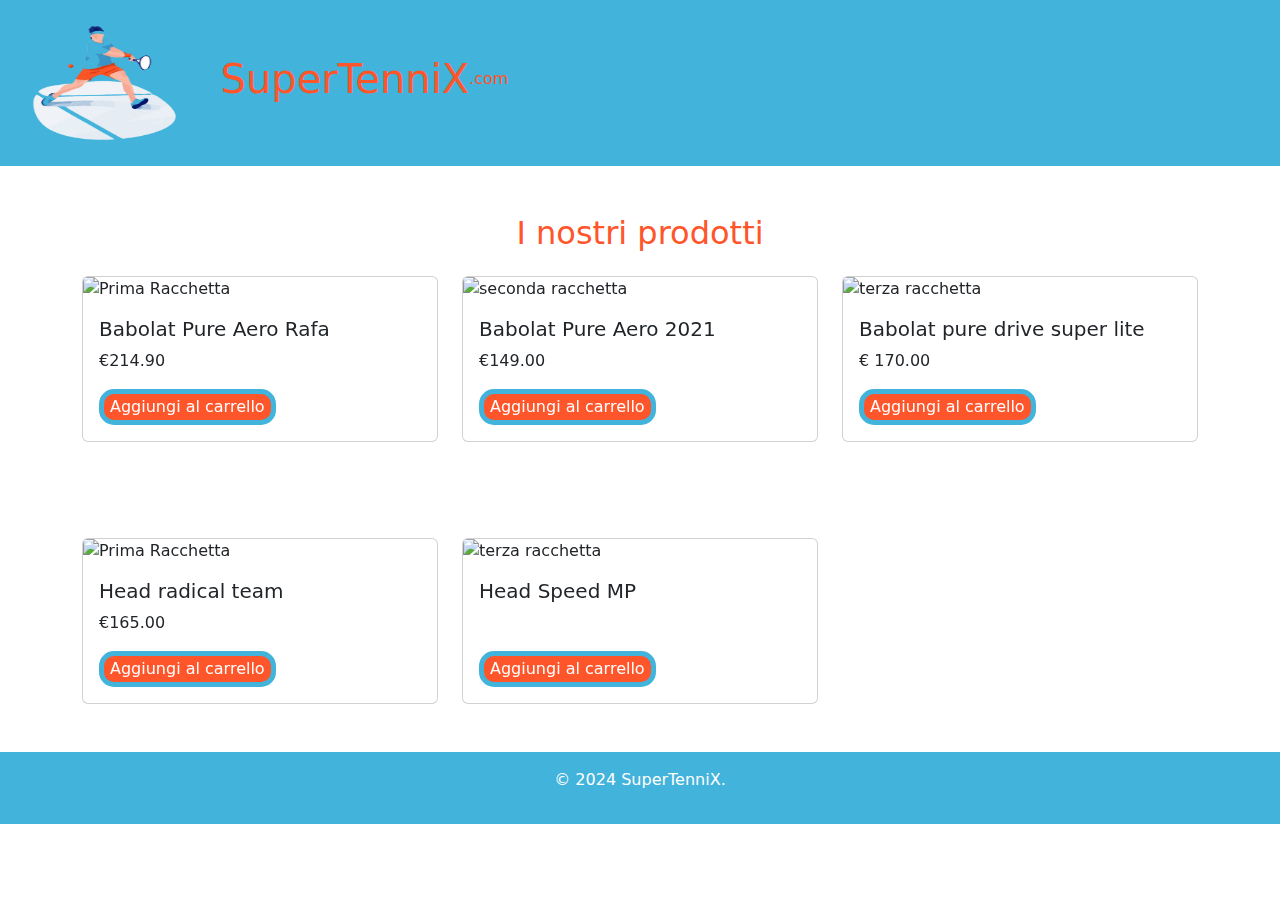
==== index.html @ 515b15e8 "progettofinalefe" ====
<!DOCTYPE html>
<html lang="en">
<head>
<meta charset="UTF-8">
<meta name="viewport" content="width=device-width, initial-scale=1.0">
<title>Navbar Scroll</title>
<!--Css Personale-->
<link rel="stylesheet" href="style.css">
<!-- Bootstrap CSS -->
<link href="https://cdn.jsdelivr.net/npm/bootstrap@5.3.0-alpha3/dist/css/bootstrap.min.css" rel="stylesheet">
<!--Css Aos -->
<link href="https://cdn.jsdelivr.net/npm/aos@2.3.4/dist/aos.css" rel="stylesheet">
<link rel="stylesheet" href="https://cdn.jsdelivr.net/npm/bootstrap-icons@1.11.3/font/bootstrap-icons.min.css">
</head>
<body>


<!-- Navbar -->
<nav class="navbar navbar-expand-lg  nav2">
<img src="logo3.png" alt="racchetta da tennis" style="width: 250px; height: 150px;">
<div class="container">
<h1 class="color">SuperTenniX <h6 class="color">.com</h6></h1>
<button class=" butt1 navbar-toggler" type="button" data-bs-toggle="collapse" data-bs-target="#navbarNav" aria-controls="navbarNav" aria-expanded="false" aria-label="Toggle navigation">
<span class="navbar-toggler-icon"></span>
</button>
<div class="ccollapse navbar-collapse" id="navbarNav">
</div>
</nav>


<!-- Cards Section -->
<header>
<div class="container py-5" id="products">
<h2 class="text-center mb-4 color">I nostri prodotti</h2>
<div class="row g-4">
<!-- Prima Card -->
<div class="col-md-4" data-aos="fade-up">
<div class="card">
<img src="https://www.tennispro.it/media/catalog/product/cache/6/thumbnail/1200x/9df78eab33525d08d6e5fb8d27136e95/1/2/121246_1.jpg" class="card-img-top" alt="Prima Racchetta">
<div class="card-body">
<h5 class="card-title">Babolat Pure Aero Rafa</h5>
<p class="card-text">€214.90</p>
<button class="colorB text-white">Aggiungi al carrello</button>
</div>
</div>
</div>
<!--Fine Prima Card-->

<!-- Seconda Card -->
<div class="col-md-4" data-aos="fade-up" data-aos-delay="100">
<div class="card">
<img src="https://sportserviceitalia.it/wp-content/uploads/2022/10/sport-service-italia-tennis-racket-babolat-pure-aero-102354-191-01-1.jpg" class="card-img-top" alt="seconda racchetta">
<div class="card-body">
<h5 class="card-title">Babolat Pure Aero 2021 </h5>
<p class="card-text">€149.00</p>
<button class="colorB text-white">Aggiungi al carrello</button>
</div>
</div>
</div>
<!--Fine Seconda Card-->

<!-- Terza Card -->
<div class="col-md-4" data-aos="fade-up" data-aos-delay="200">
<div class="card">
<img src="https://www.tennispro.it/media/catalog/product/cache/6/thumbnail/1200x/9df78eab33525d08d6e5fb8d27136e95/1/0/101445_1_11.jpg" class="card-img-top" alt="terza racchetta">
<div class="card-body">
<h5 class="card-title">Babolat pure drive super lite</h5>
<p class="card-text">€ 170.00</p>
<button class="colorB text-white ">Aggiungi al carrello</button>
</div>
</div>
</div>
</div>
</div>
<!--Fine Terza Card-->

<!--Quarta Card-->
<div class="container py-5" id="products">
<div class="row g-4">
<div class="col-md-4" data-aos="fade-up">
<div class="card">
<img src="https://www.tennispro.it/media/catalog/product/cache/6/thumbnail/1200x/9df78eab33525d08d6e5fb8d27136e95/2/3/235123_1.jpg" class="card-img-top" alt="Prima Racchetta">
<div class="card-body">
<h5 class="card-title">Head radical team</h5>
<p class="card-text">€165.00</p>
<button class="colorB text-white">Aggiungi al carrello</button>
</div>
</div>
</div>
<!--Fine Quarta Card-->

<!--Quinta Card-->
<div class="col-md-4" data-aos="fade-up" data-aos-delay="200">
<div class="card">
<img src="https://www.tennisworld.it/13318/head-speed-mp.jpg" class="card-img-top" alt="terza racchetta">
<div class="card-body">
<h5 class="card-title">Head Speed MP </h5>
<p class="card-text text-white">€ 199.90</p>
<button class="colorB text-white ">Aggiungi al carrello</button>
</div>
</div>
</div>
</div>
</div>
<!--Fine Quinta Card-->
</header>


<!-- Footer -->
<footer class="foot1 text-white text-center py-3">
<p>&copy; 2024 SuperTenniX.</p>
</footer>



<!-- AOS JS -->
<script src="https://cdn.jsdelivr.net/npm/aos@2.3.4/dist/aos.js"></script>
<script>
// Inizializzazione della libreria AOS
AOS.init();
</script>
<!--JS Personale-->
<script src="main.js"></script>
<!--JS Bootstrap-->
<script src="https://cdn.jsdelivr.net/npm/bootstrap@5.3.0-alpha3/dist/js/bootstrap.bundle.min.js"></script>
</script>

</body>
</html>
---- style.css ----
.card {
    transition: transform 0.3s, box-shadow 0.3s;
}
.card:hover {
    transform: translateY(-10px);
    box-shadow: 0 10px 20px #ff552a;
}
h1 {
    font-size: 100%;
    font-weight: bold;
}

.nav2{
    background-color: #42b3db;
}

.foot1{
    background-color: #42b3db;
}

.color{
    color: #ff552a; 
}

.colorB{
   background-color:#ff552a;
   border-radius: 15px;
   border: solid 5px;
   border-color: #42b3db;
}
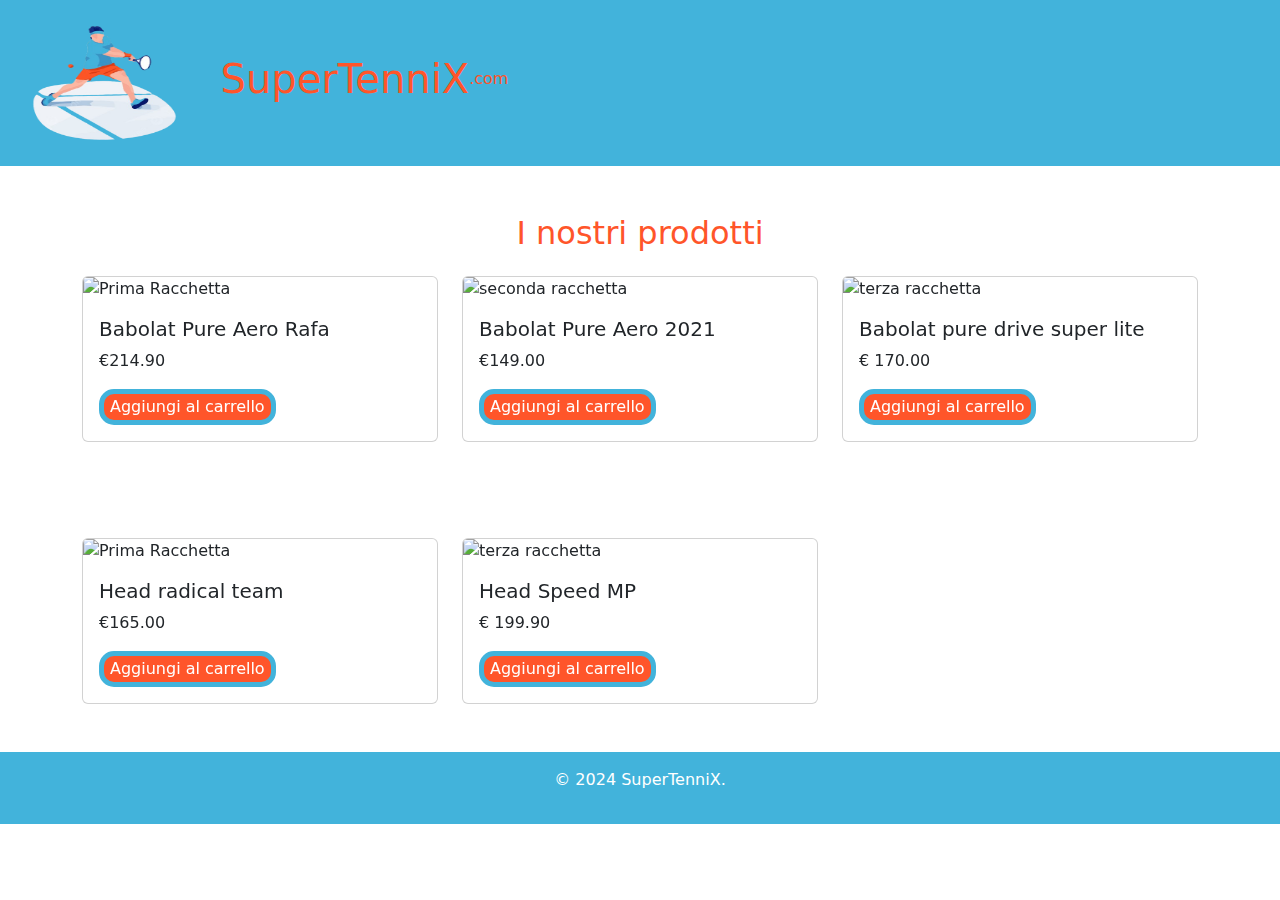
==== commit a9cb1dfe: "Update index.html" ====
--- a/index.html
+++ b/index.html
@@ -95,7 +95,7 @@
 <img src="https://www.tennisworld.it/13318/head-speed-mp.jpg" class="card-img-top" alt="terza racchetta">
 <div class="card-body">
 <h5 class="card-title">Head Speed MP </h5>
-<p class="card-text text-white">€ 199.90</p>
+<p class="card-text">€ 199.90</p>
 <button class="colorB text-white ">Aggiungi al carrello</button>
 </div>
 </div>
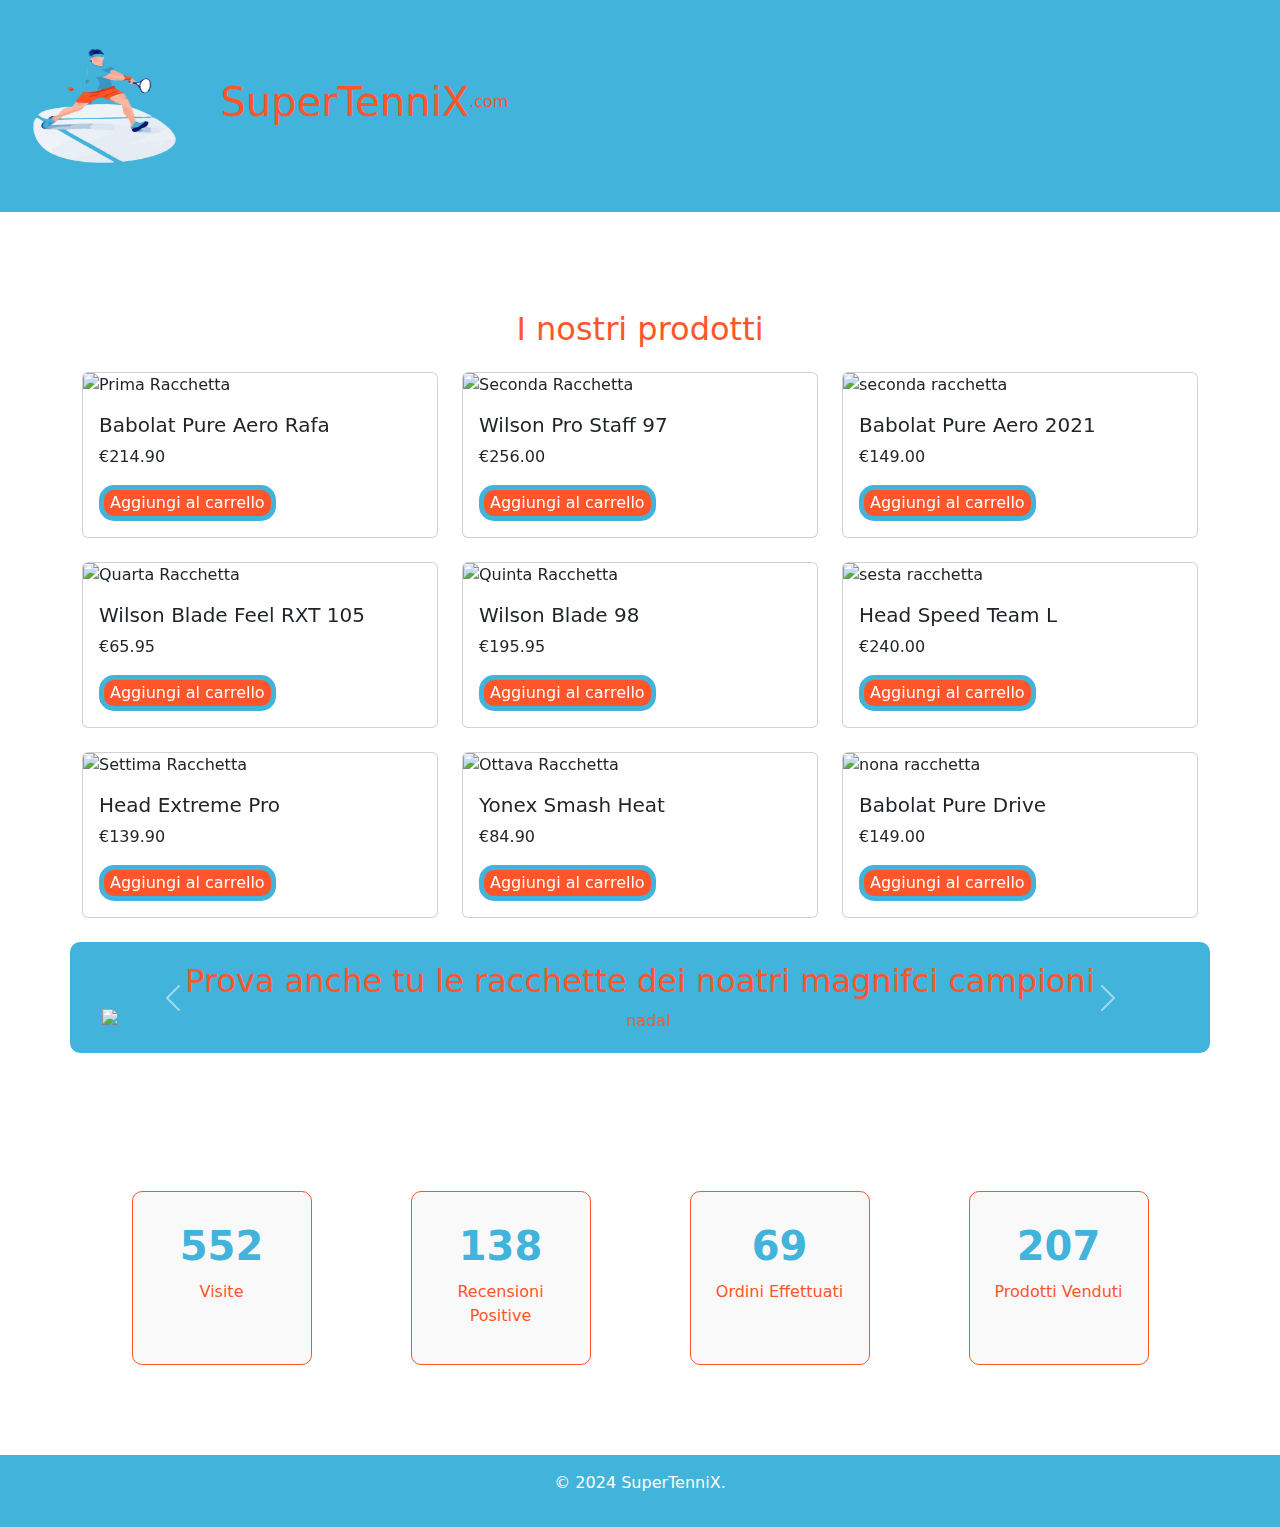
==== commit 6ff955ab: "secondaparte" ====
--- a/index.html
+++ b/index.html
@@ -3,7 +3,7 @@
 <head>
 <meta charset="UTF-8">
 <meta name="viewport" content="width=device-width, initial-scale=1.0">
-<title>Navbar Scroll</title>
+<title>SuperTenniX.com</title>
 <!--Css Personale-->
 <link rel="stylesheet" href="style.css">
 <!-- Bootstrap CSS -->
@@ -20,8 +20,10 @@
 <img src="logo3.png" alt="racchetta da tennis" style="width: 250px; height: 150px;">
 <div class="container">
 <h1 class="color">SuperTenniX <h6 class="color">.com</h6></h1>
-<button class=" butt1 navbar-toggler" type="button" data-bs-toggle="collapse" data-bs-target="#navbarNav" aria-controls="navbarNav" aria-expanded="false" aria-label="Toggle navigation">
-<span class="navbar-toggler-icon"></span>
+<button class=" butt1 navbar-toggler" type="button" 
+data-bs-toggle="collapse" data-bs-target="#navbarNav" aria-controls="navbarNav" aria-expanded="false" aria-label="Toggle navigation">
+<span class="navbar-toggler-icon">
+</span>
 </button>
 <div class="ccollapse navbar-collapse" id="navbarNav">
 </div>
@@ -33,6 +35,7 @@
 <div class="container py-5" id="products">
 <h2 class="text-center mb-4 color">I nostri prodotti</h2>
 <div class="row g-4">
+
 <!-- Prima Card -->
 <div class="col-md-4" data-aos="fade-up">
 <div class="card">
@@ -40,13 +43,26 @@
 <div class="card-body">
 <h5 class="card-title">Babolat Pure Aero Rafa</h5>
 <p class="card-text">€214.90</p>
-<button class="colorB text-white">Aggiungi al carrello</button>
+<button class="colorB text-white">Aggiungi al carrello </button>
 </div>
 </div>
 </div>
 <!--Fine Prima Card-->
 
-<!-- Seconda Card -->
+<!--Seconda Card-->
+<div class="col-md-4" data-aos="fade-up">
+<div class="card">
+<img src="https://www.sportlabs.it/content/images/thumbs/0002063_racchetta-da-tennis-wilson-pro-staff-97-v14-2023_625.jpeg" class="card-img-top" alt="Seconda Racchetta">
+<div class="card-body">
+<h5 class="card-title">Wilson Pro Staff 97</h5>
+<p class="card-text">€256.00</p>
+<button class="colorB text-white">Aggiungi al carrello</button>
+</div>
+</div>
+</div>
+<!--Fine Seconda Card-->
+
+<!-- Terza Card -->
 <div class="col-md-4" data-aos="fade-up" data-aos-delay="100">
 <div class="card">
 <img src="https://sportserviceitalia.it/wp-content/uploads/2022/10/sport-service-italia-tennis-racket-babolat-pure-aero-102354-191-01-1.jpg" class="card-img-top" alt="seconda racchetta">
@@ -57,32 +73,15 @@
 </div>
 </div>
 </div>
-<!--Fine Seconda Card-->
-
-<!-- Terza Card -->
-<div class="col-md-4" data-aos="fade-up" data-aos-delay="200">
-<div class="card">
-<img src="https://www.tennispro.it/media/catalog/product/cache/6/thumbnail/1200x/9df78eab33525d08d6e5fb8d27136e95/1/0/101445_1_11.jpg" class="card-img-top" alt="terza racchetta">
-<div class="card-body">
-<h5 class="card-title">Babolat pure drive super lite</h5>
-<p class="card-text">€ 170.00</p>
-<button class="colorB text-white ">Aggiungi al carrello</button>
-</div>
-</div>
-</div>
-</div>
-</div>
-<!--Fine Terza Card-->
+
 
 <!--Quarta Card-->
-<div class="container py-5" id="products">
-<div class="row g-4">
-<div class="col-md-4" data-aos="fade-up">
-<div class="card">
-<img src="https://www.tennispro.it/media/catalog/product/cache/6/thumbnail/1200x/9df78eab33525d08d6e5fb8d27136e95/2/3/235123_1.jpg" class="card-img-top" alt="Prima Racchetta">
-<div class="card-body">
-<h5 class="card-title">Head radical team</h5>
-<p class="card-text">€165.00</p>
+<div class="col-md-4" data-aos="fade-up">
+<div class="card">
+<img src="https://www.tennis-point.it/dw/image/v2/BBDP_PRD/on/demandware.static/-/Sites-master-catalog/default/dw7316c15f/images/007/062/03901000_000.jpg?q=80&sw=2000" class="card-img-top" alt="Quarta Racchetta">
+<div class="card-body">
+<h5 class="card-title"> Wilson Blade Feel RXT 105 </h5>
+<p class="card-text">€65.95</p>
 <button class="colorB text-white">Aggiungi al carrello</button>
 </div>
 </div>
@@ -90,26 +89,130 @@
 <!--Fine Quarta Card-->
 
 <!--Quinta Card-->
-<div class="col-md-4" data-aos="fade-up" data-aos-delay="200">
-<div class="card">
-<img src="https://www.tennisworld.it/13318/head-speed-mp.jpg" class="card-img-top" alt="terza racchetta">
-<div class="card-body">
-<h5 class="card-title">Head Speed MP </h5>
-<p class="card-text">€ 199.90</p>
-<button class="colorB text-white ">Aggiungi al carrello</button>
-</div>
-</div>
+<div class="col-md-4" data-aos="fade-up">
+<div class="card">
+<img src="https://www.tennis-point.it/dw/image/v2/BBDP_PRD/on/demandware.static/-/Sites-master-catalog/default/dw64e5fe59/images/007/066/04024000_000.jpg?q=80&sw=2000" class="card-img-top" alt="Quinta Racchetta">
+<div class="card-body">
+<h5 class="card-title">Wilson Blade 98</h5>
+<p class="card-text">€195.95</p>
+<button class="colorB text-white">Aggiungi al carrello</button>
 </div>
 </div>
 </div>
 <!--Fine Quinta Card-->
+
+<!-- Sesta Card -->
+<div class="col-md-4" data-aos="fade-up" data-aos-delay="100">
+<div class="card">
+<img src="https://sportserviceitalia.it/wp-content/uploads/2024/02/sport-service-italia-tennis-racchette-head-speed-pro-2024-sinner.jpg" class="card-img-top" alt="sesta racchetta">
+<div class="card-body">
+<h5 class="card-title">Head Speed Team L </h5>
+<p class="card-text">€240.00</p>
+<button class="colorB text-white">Aggiungi al carrello</button>
+</div>
+</div>
+</div>
+<!--Fine Sesta Card-->
+
+
+<!--Settima Card-->
+<div class="col-md-4" data-aos="fade-up">
+<div class="card">
+<img src="https://pdhsports.com/cdn/shop/files/RTHE34832_ExtremePro2024_P1.png?v=1720781371" class="card-img-top" alt="Settima Racchetta">
+<div class="card-body">
+<h5 class="card-title"> Head Extreme Pro </h5>
+<p class="card-text">€139.90</p>
+<button class="colorB text-white">Aggiungi al carrello</button>
+</div>
+</div>
+</div>
+<!--Fine Settima Card-->
+
+<!--Ottava Card-->
+<div class="col-md-4" data-aos="fade-up">
+<div class="card">
+<img src="https://sport-specialist.com/cdn/shop/products/yones-smash-heat-blue.jpg?v=1677687789" class="card-img-top" alt="Ottava Racchetta">
+<div class="card-body">
+<h5 class="card-title">Yonex Smash Heat </h5>
+<p class="card-text">€84.90</p>
+<button class="colorB text-white">Aggiungi al carrello</button>
+</div>
+</div>
+</div>
+<!--Fine Ottava Card-->
+
+<!-- Nona Card -->
+<div class="col-md-4" data-aos="fade-up" data-aos-delay="100">
+<div class="card">
+<img src="https://www.tennispro.it/media/catalog/product/cache/6/thumbnail/1200x/9df78eab33525d08d6e5fb8d27136e95/1/0/101541_1.jpg" class="card-img-top" alt="nona racchetta">
+<div class="card-body">
+<h5 class="card-title">Babolat Pure Drive</h5>
+<p class="card-text">€149.00</p>
+<button class="colorB text-white">Aggiungi al carrello</button>
+</div>
+</div>
+</div>
+<!--Fine Nona Card-->
+
+<!--Inizio Carousel-->
+<div id="carouselExampleAutoplaying" class="carousel slide" data-bs-ride="carousel">
+<h2>Prova anche tu le racchette dei noatri magnifci campioni</h2>
+<div class="carousel-inner">
+<div class="carousel-item active">
+<img src="https://st.ilfattoquotidiano.it/wp-content/uploads/2024/11/20/nadal-ritiro-leggenda-tenacia.jpg" class="d-block w-100" alt="nadal">
+</div>
+<div class="carousel-item">
+<img src="https://cdn.tuttosport.com/img/990/495/2024/09/28/114245853-848eb9af-0245-4269-a908-c8e706fe6a43.jpg" class="d-block w-100" alt="sinner">
+</div>
+<div class="carousel-item">
+<img src="https://imgresizer.eurosport.com/unsafe/1200x0/filters:format(png)/origin-imgresizer.eurosport.com/2024/07/12/image-c1a775e3-e779-414f-862a-51045015c56e-85-2560-1440.png" class="d-block w-100" alt="djokovic">
+</div>
+</div>
+<button class="carousel-control-prev" type="button" data-bs-target="#carouselExampleAutoplaying" data-bs-slide="prev">
+<span class="carousel-control-prev-icon" aria-hidden="true"></span>
+<span class="visually-hidden">Previous</span>
+</button>
+<button class="carousel-control-next" type="button" data-bs-target="#carouselExampleAutoplaying" data-bs-slide="next">
+<span class="carousel-control-next-icon" aria-hidden="true"></span>
+<span class="visually-hidden">Next</span>
+</button>
+</div>
+<!--Fine Carousel-->
 </header>
+
+
+
+<!--Contatore sito-->
+<div class="container">
+<div class="counters">
+<div class="counter">
+<h2><span class="count" data-target="1500">0</span></h2>
+<p class="paragraph">Visite</p>
+</div>
+<div class="counter">
+<h2><span class="count" data-target="250">0</span></h2>
+<p class="paragraph">Recensioni Positive</p>
+</div>
+<div class="counter">
+<h2><span class="count" data-target="75">0</span></h2>
+<p class="paragraph">Ordini Effettuati</p>
+</div>
+<div class="counter">
+<h2><span class="count" data-target="500">0</span></h2>
+<p class="paragraph">Prodotti Venduti</p>
+</div>
+</div>
+</div>
+<!--Fine Contatore-->
+
+
 
 
 <!-- Footer -->
 <footer class="foot1 text-white text-center py-3">
 <p>&copy; 2024 SuperTenniX.</p>
 </footer>
+<!--Fine Footer-->
 
 
 
--- a/style.css
+++ b/style.css
@@ -31,3 +31,59 @@
 }
 
 
+
+.container {
+max-width: 800px;
+margin: 50px auto;
+padding: 20px;
+border-radius: 10px;
+box-shadow: #ff552a;
+}
+
+
+.counters {
+display: flex;
+justify-content: space-around;
+flex-wrap: wrap;
+}
+
+.counter {
+margin: 20px;
+padding: 20px;
+background: #f9f9f9;
+border: 1px solid #ff552a;
+border-radius: 10px;
+width: 180px;
+text-align: center;
+}
+
+.counter h2 {
+font-size: 2.5em;
+color: #ff552a;
+margin: 10px 0;
+}
+
+.counter p {
+font-size: 1em;
+color: #ff552a;
+}
+
+.count {
+font-weight: bold;
+color: #42b3db;
+}
+
+
+.carousel {
+    position: relative;
+    width: 100%;
+    max-width: 800px; 
+    margin: 0 auto; 
+    overflow: hidden; 
+    border: 20px solid #42b3db;
+    border-radius: 10px;
+    background-color: #42b3db;
+    color: #ff552a;
+    text-align: center;
+  }
+
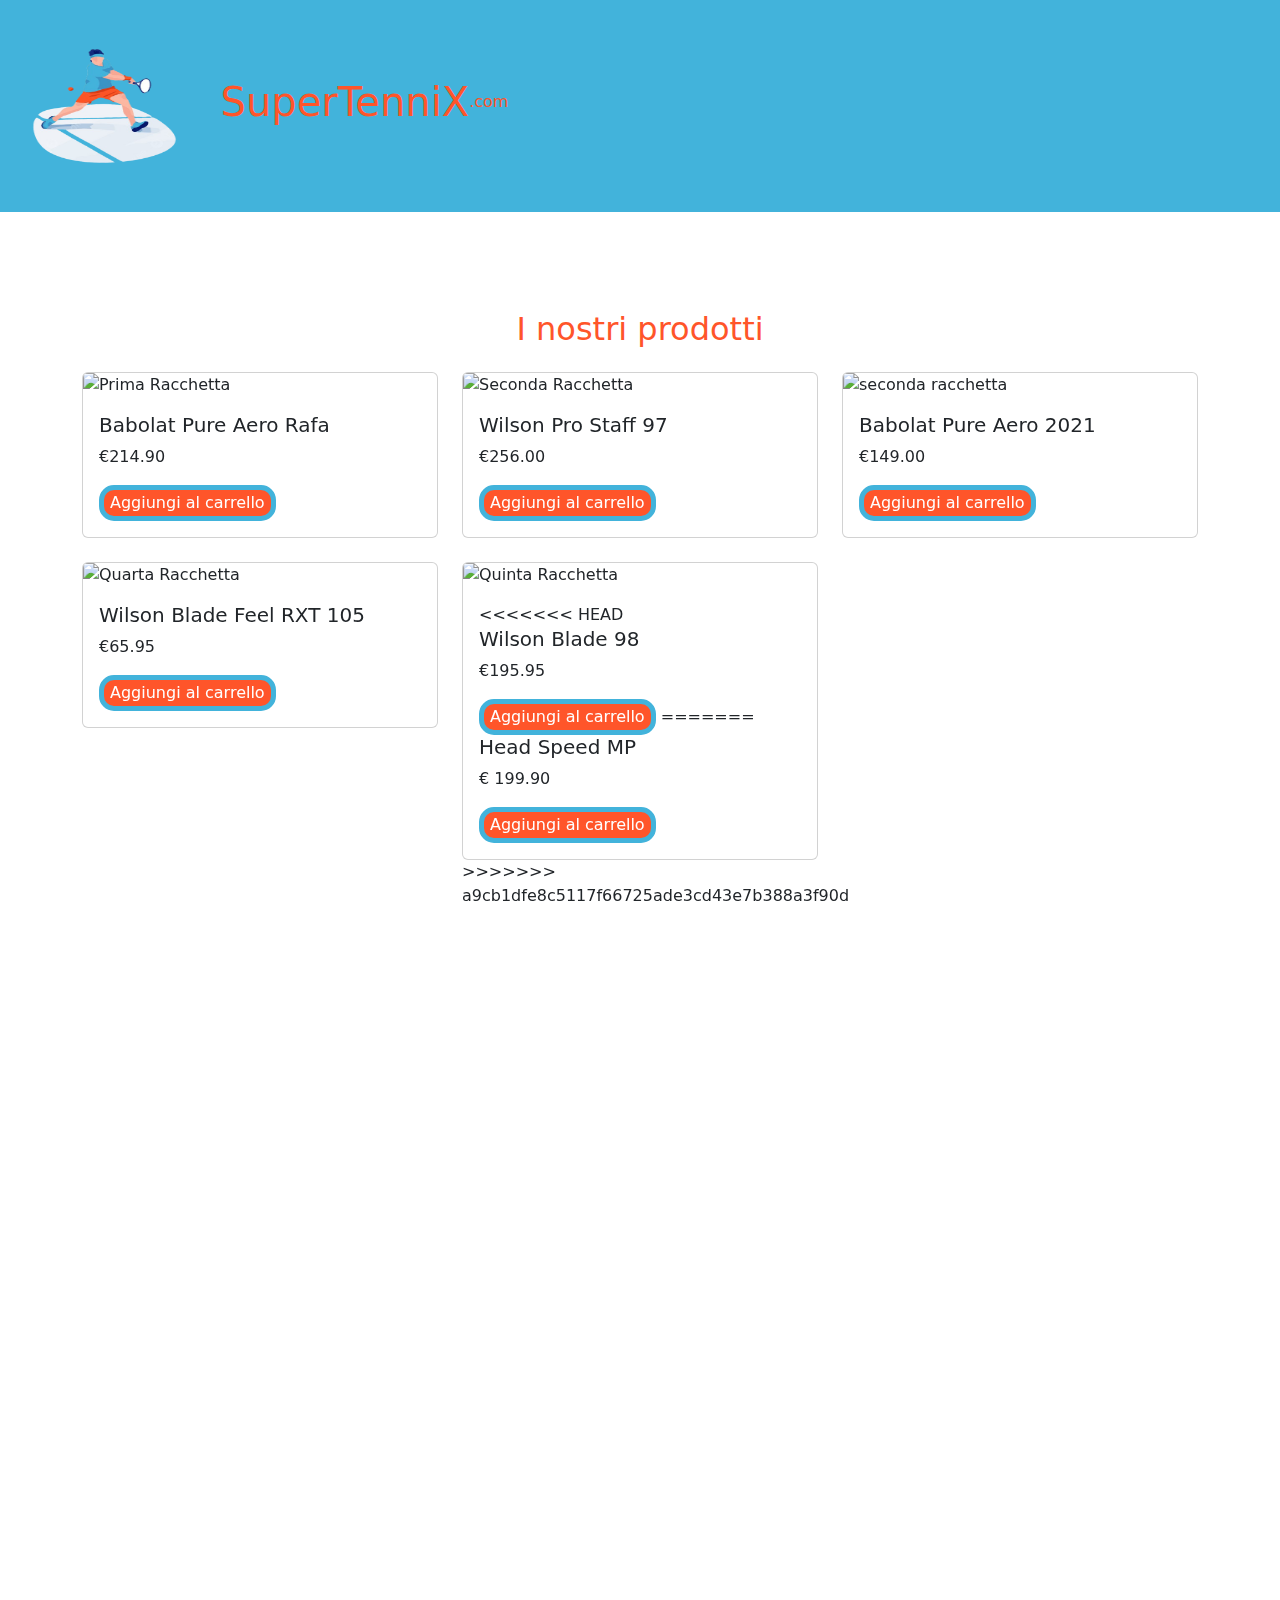
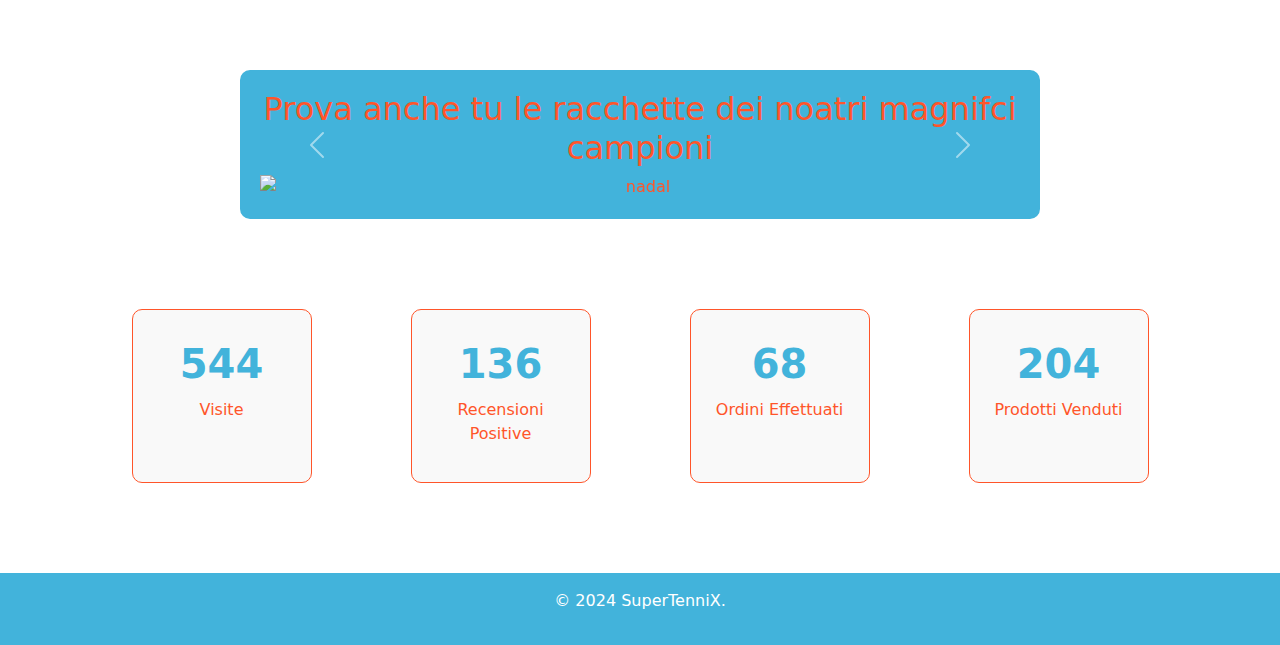
==== commit d08c9e62: "secondafase" ====
--- a/index.html
+++ b/index.html
@@ -93,9 +93,17 @@
 <div class="card">
 <img src="https://www.tennis-point.it/dw/image/v2/BBDP_PRD/on/demandware.static/-/Sites-master-catalog/default/dw64e5fe59/images/007/066/04024000_000.jpg?q=80&sw=2000" class="card-img-top" alt="Quinta Racchetta">
 <div class="card-body">
+<<<<<<< HEAD
 <h5 class="card-title">Wilson Blade 98</h5>
 <p class="card-text">€195.95</p>
 <button class="colorB text-white">Aggiungi al carrello</button>
+=======
+<h5 class="card-title">Head Speed MP </h5>
+<p class="card-text">€ 199.90</p>
+<button class="colorB text-white ">Aggiungi al carrello</button>
+</div>
+</div>
+>>>>>>> a9cb1dfe8c5117f66725ade3cd43e7b388a3f90d
 </div>
 </div>
 </div>
